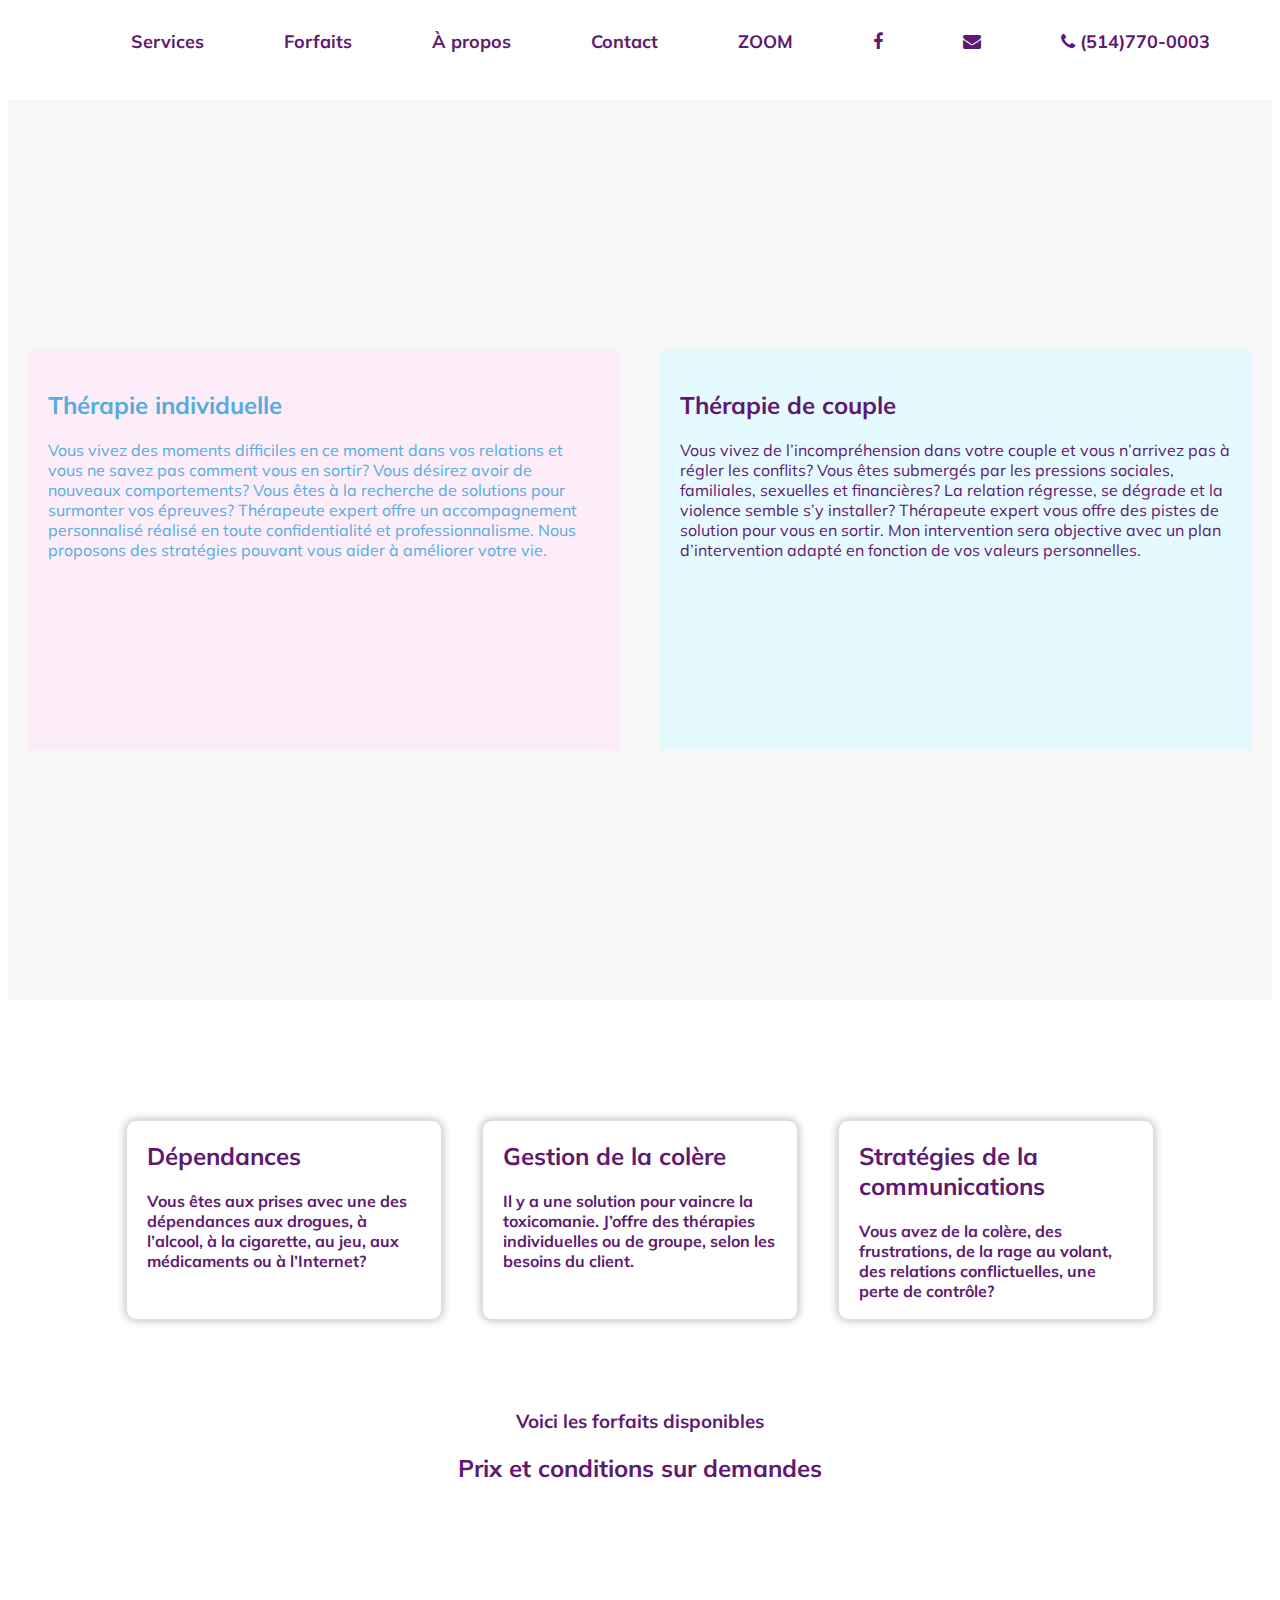
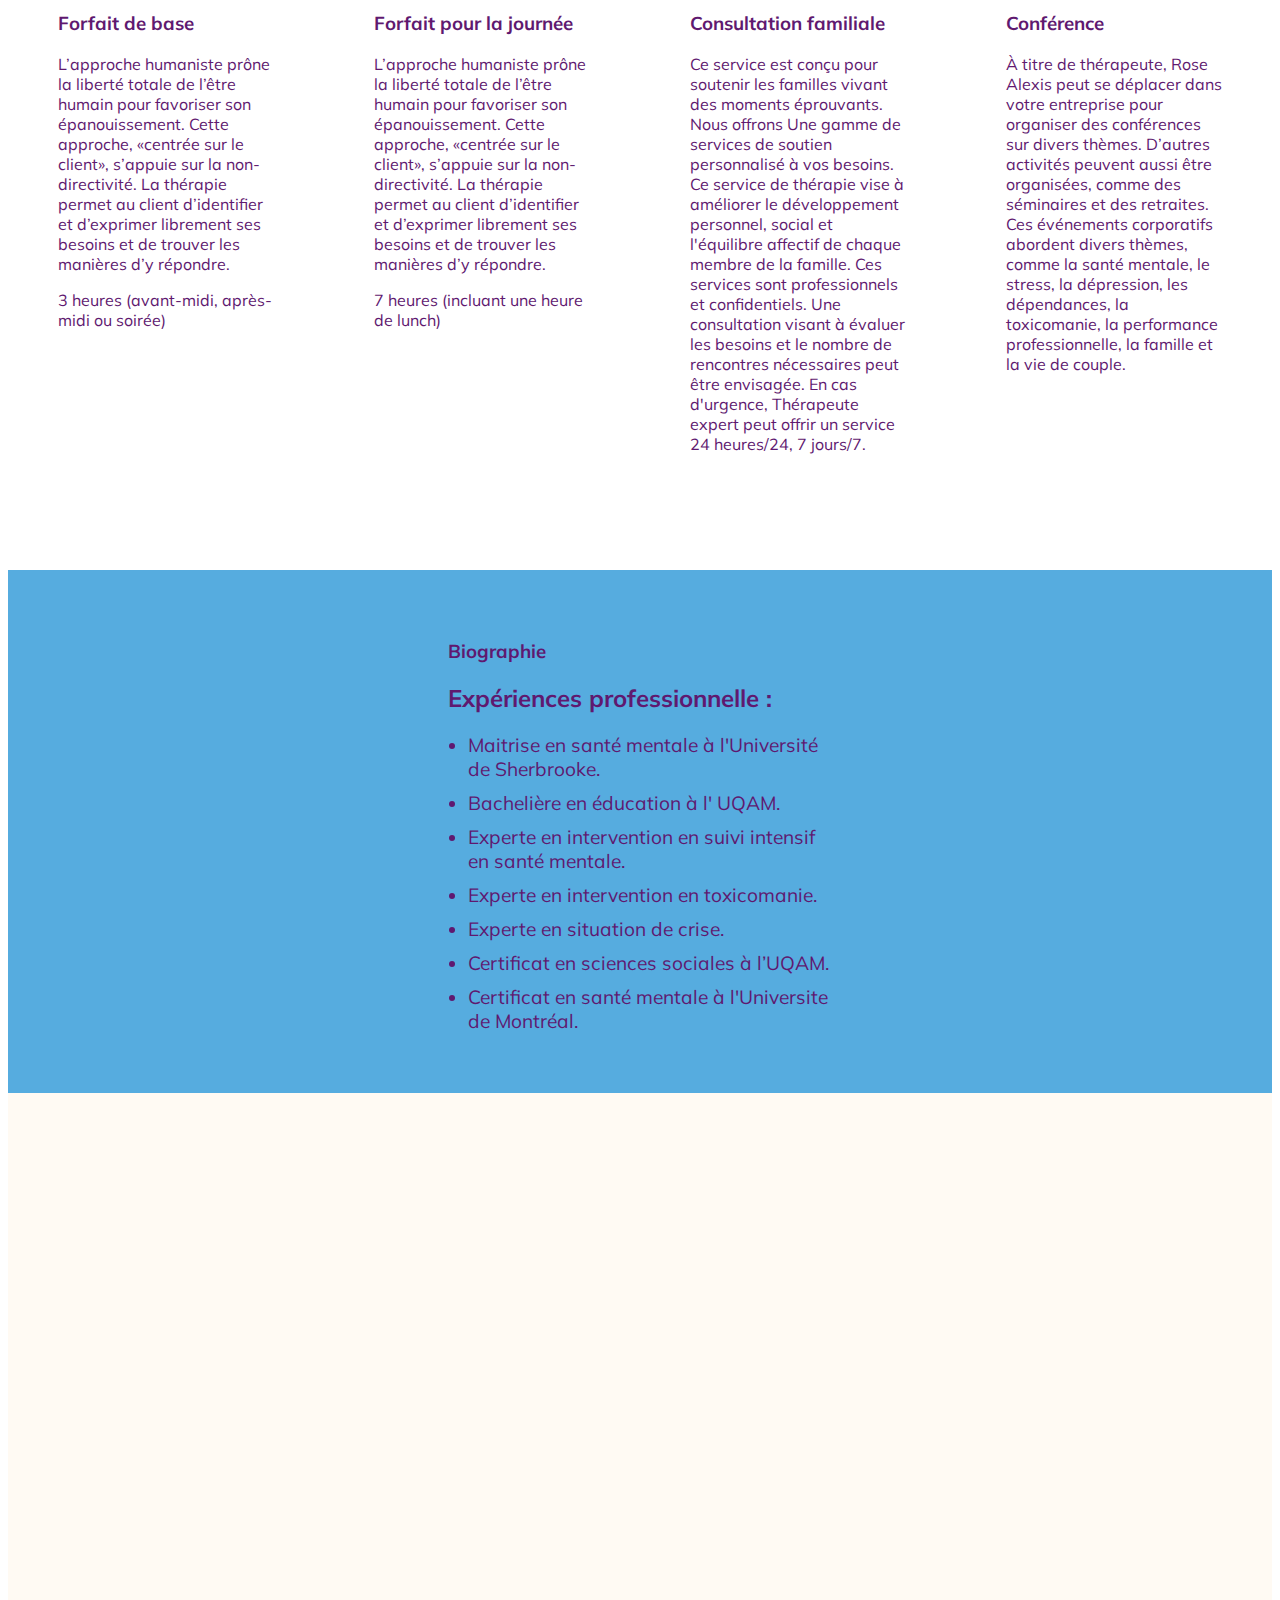
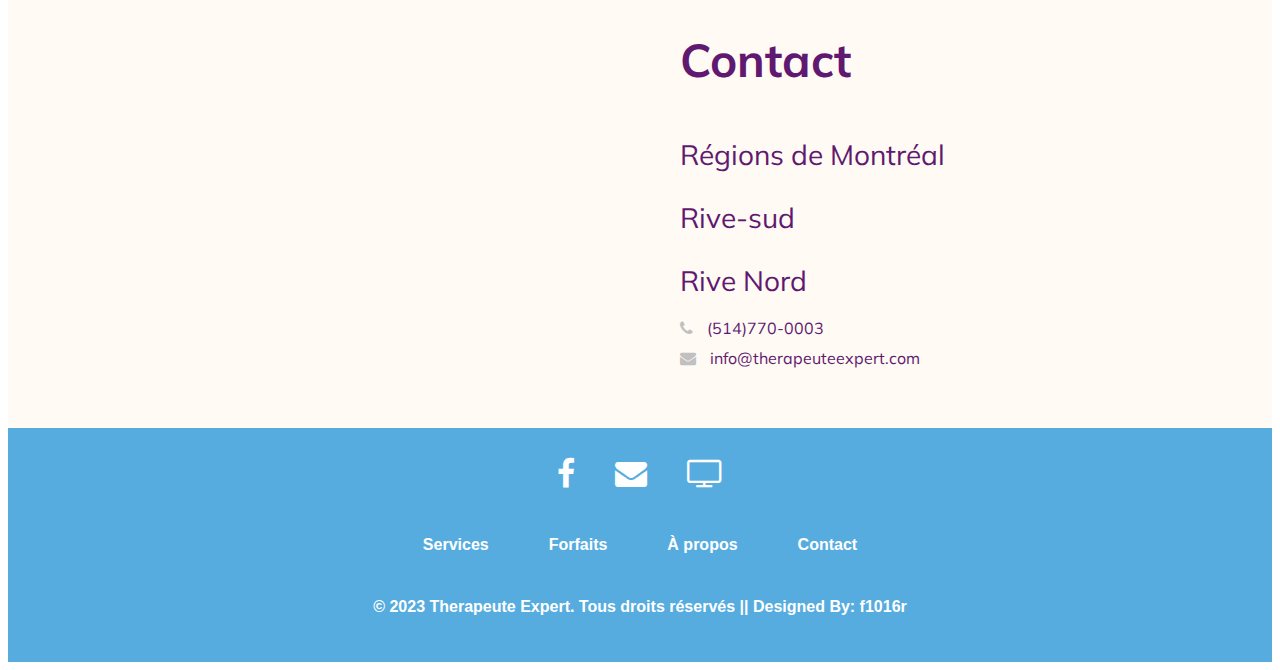
==== copie_theraexp/index.html @ 42db91df "Add files via upload" ====
<!DOCTYPE html>
<html lang="en">
<head>
    <meta charset="UTF-8">
    <meta http-equiv="X-UA-Compatible" content="IE=edge">
    <meta name="viewport" content="width=device-width, initial-scale=1.0">
    <link rel="stylesheet" href="/style.css">
    <link rel="stylesheet" href="/node.js">
    <link rel="stylesheet" href="https://cdnjs.cloudflare.com/ajax/libs/font-awesome/4.7.0/css/font-awesome.min.css">
    
    
</head>



<title>Therapeute Expert</title>
<link rel="icon" type="image/x-icon" href="/img/logooff.png">

<body>

  <header>
    <nav>
      <ul>
        <li id="logo"><img src="/img/TheBleu.png" alt="" height="100px"></li>
        <li><a href="#services">Services</a></li>
        <li><a href="#forfaits">Forfaits</a></li>
        <li><a href="#info">À propos</a></li>
        <li><a href="#contact-section">Contact</a></li>
        <li><a href="https://us06web.zoom.us/j/6681476163?pwd=cWVESGh1K3lEWk5OUVc5M2JSUjNuQT09" target="_blank">ZOOM</a></li>
        <li><a href="https://www.facebook.com/rose.alexis.587" target="_blank"><i class="fa fa-facebook"></i></a></li>
        <li><a href="mailto:info@therapeuteexpert.com"><i class="fa fa-envelope"></i></a></li>
        <li><a href="tel:514-770-0003"><i class="fa fa-phone"></i> (514)770-0003</a></li>
      </ul>
      <button id="hamburger">&#9776;</button>
    </nav>
  </header>
  

  <section id="services">
    <div class="container">
      <div class="box box1">
          <h2>Thérapie individuelle</h2>
          <p>Vous vivez des moments difficiles en ce moment dans vos relations et vous ne savez pas comment vous en sortir? Vous désirez avoir de nouveaux comportements? Vous êtes à la recherche de solutions pour surmonter vos épreuves? Thérapeute expert offre un accompagnement personnalisé réalisé en toute confidentialité et professionnalisme. Nous proposons des stratégies pouvant vous aider à améliorer votre vie.</p>    
      </div>
      <div class="box box2">
          <h2>Thérapie de couple</h2>
          <p>Vous vivez de l’incompréhension dans votre couple et vous n’arrivez pas à régler les conflits? Vous êtes submergés par les pressions sociales, familiales, sexuelles et financières? La relation régresse, se dégrade et la violence semble s’y installer? Thérapeute expert vous offre des pistes de solution pour vous en sortir. Mon intervention sera objective avec un plan d’intervention adapté en fonction de vos valeurs personnelles.</p>
      </div>
    </div>
    <div class="banner">
      <div class="boite boite1">
        <h2>Dépendances</h2>
        <p>Vous êtes aux prises avec une des dépendances aux drogues, à l’alcool, à la cigarette, au jeu, aux médicaments ou à l’Internet?</p>
      </div>
      <div class="boite boite2">
        <h2>Gestion de la colère</h2>
        <p>Il y a une solution pour vaincre la toxicomanie. J’offre des thérapies individuelles ou de groupe, selon les besoins du client.</p>
      </div>
      <div class="boite boite3">
        <h2>Stratégies de la communications</h2>
        <p>Vous avez de la colère, des frustrations, de la rage au volant, des relations conflictuelles, une perte de contrôle?</p>
      </div>
    </div>
  </section>
  
   
    <section id="forfaits">
      <h3>Voici les forfaits disponibles</h3>
      <h2>Prix et conditions sur demandes</h2>
      <div class="grid-container">
          <div class="grid-item">
              <h3>Forfait de base</h3>
              <p>L’approche humaniste prône la liberté totale de l’être humain pour favoriser son épanouissement. Cette approche, «centrée sur le client», s’appuie sur la non-directivité. La thérapie permet au client d’identifier et d’exprimer librement ses besoins et de trouver les manières d’y répondre.</p>
              <p>3 heures (avant-midi, après-midi ou soirée)</p>
          </div>
          <div class="grid-item">
              <h3>Forfait pour la journée</h3>
              <p>L’approche humaniste prône la liberté totale de l’être humain pour favoriser son épanouissement. Cette approche, «centrée sur le client», s’appuie sur la non-directivité. La thérapie permet au client d’identifier et d’exprimer librement ses besoins et de trouver les manières d’y répondre.</p>
              <p>7 heures (incluant une heure de lunch)</p>
          </div>
          <div class="grid-item">
            <h3>Consultation familiale</h3>
            Ce service est conçu pour soutenir les familles vivant des moments éprouvants. Nous offrons
            Une gamme de services de soutien personnalisé à vos besoins. Ce service de thérapie vise à
            améliorer le développement personnel, social et l'équilibre affectif de chaque membre de la
            famille. Ces services sont professionnels et confidentiels. Une consultation visant à évaluer les
            besoins et le nombre de rencontres nécessaires peut être envisagée. En cas d'urgence,
            Thérapeute expert peut offrir un service 24 heures/24, 7 jours/7.
            </p>
        </div>
        <div class="grid-item">
          <h3>Conférence</h3>
            À titre de thérapeute, Rose Alexis peut se déplacer dans votre entreprise pour organiser des
            conférences sur divers thèmes. D’autres activités peuvent aussi être organisées, comme des
            séminaires et des retraites. Ces événements corporatifs abordent divers thèmes, comme la
            santé mentale, le stress, la dépression, les dépendances, la toxicomanie, la performance
            professionnelle, la famille et la vie de couple.
          </p>
      </div>
      </div>
  </section>
  


  <section id="info">
    <div class="info-content">
      
      <img src="/img/photorose.jpg" alt="">
      <div class="text-content">
        <h3>Biographie</h3>
        <h2>Expériences professionnelle :</h2>
        <ul>
          <li>Maitrise en santé mentale à l'Université de Sherbrooke.</li>
          <li>Bachelière en éducation à l' UQAM.</li>
          <li>Experte en intervention en suivi intensif en santé mentale.</li>
          <li>Experte en intervention en toxicomanie.</li>
          <li>Experte en situation de crise.</li>
          <li>Certificat en sciences sociales à l’UQAM.</li>
          <li>Certificat en santé mentale à l'Universite de Montréal.</li>
        </ul>
        
      </div>
      <img src="/img/Logobleu.png" alt="">
    </div>
  </section>


  <section id="contact-section">
    <div class="contact-container">
      <div class="contact-form">
        <iframe height="812" title="Embedded Wufoo Form" allowtransparency="true" frameborder="0" scrolling="no" style="width:100%;border:none" sandbox="allow-popups-to-escape-sandbox allow-top-navigation allow-scripts allow-popups allow-forms allow-same-origin" src="https://therapeuteexpert.wufoo.com/embed/znwy1nv1pkhdw2/"><a href="https://therapeuteexpert.wufoo.com/forms/znwy1nv1pkhdw2/">Fill out my Wufoo form!</a></iframe>
      </div>
      <div class="map-section">
        <div class="map">
          <iframe src="https://www.google.com/maps/embed?pb=!1m18!1m12!1m3!1d178788.19615527376!2d-73.8766791450049!3d45.559064210405836!2m3!1f0!2f0!3f0!3m2!1i1024!2i768!4f13.1!3m3!1m2!1s0x4cc91a541c64b70d%3A0x654e3138211fefef!2zTW9udHLDqWFsLCBRQw!5e0!3m2!1sfr!2sca!4v1682355980009!5m2!1sfr!2sca" width="100%" height="100%" style="border:0;" allowfullscreen="" loading="lazy" referrerpolicy="no-referrer-when-downgrade"></iframe>
        </div>
        <div class="contact-info">
          <h2>Contact</h2>
          <ul>
            <p>Régions de Montréal</p>
            <p>Rive-sud</p>
            <p>Rive Nord</p>
            <li><i class="fa fa-phone"></i> (514)770-0003</li>
            <li><i class="fa fa-envelope"></i> info@therapeuteexpert.com</li>
          </ul>
        </div>
      </div>
    </div>
  </section>
  

  <footer>
    <div class="footer">
      <div class="row">
      <a href="https://www.facebook.com/rose.alexis.587" target="_blank"><i class="fa fa-facebook"></i></a>
      <a href="mailto:info@therapeuteexpert.com"><i class="fa fa-envelope"></i></a>
      <a href="https://us06web.zoom.us/j/6681476163?pwd=cWVESGh1K3lEWk5OUVc5M2JSUjNuQT09" target="_blank"><i class="fa fa-tv"></i></a>
      </div>
      <br>
      <br>
      <div class="row">
        <ul>
          <li><a href="#services">Services</a></li>
          <li><a href="#forfaits">Forfaits</a></li>
          <li><a href="#info">À propos</a></li>
          <li><a href="#contact-section">Contact</a></li>
        </ul>
      </div>
      <br>
      <p style="color: white;"> © 2023 Therapeute Expert.  Tous droits réservés || Designed By: f1016r </p>
  </footer>
</body>
</html>


<script>
  document.getElementById("hamburger").addEventListener("click", function() {
    var navList = document.querySelector("nav ul");
    navList.style.display = (navList.style.display === "flex") ? "none" : "flex";
  });
</script>
---- style.css ----
/* CSS pour le header */

@import url('https://fonts.googleapis.com/css?family=Muli&display=swap');

body{
  font-family: 'Muli', sans-serif;
  --color1: rgb(95, 25, 112);
  --color2: rgb(86, 172, 223);
}



  header {
    background-color: white;
    position: fixed;
    top: 0;
    left: 0;
    width: 100%;
    padding: 10px;
    display: flex;
    justify-content: center;
  }



  nav ul {
    display: flex;
    justify-content: flex-start;
    list-style: none;
    padding: 10px;
    margin: 10px;
  }

  nav li {
    margin: 0 30px;
  }

  nav a {
    color: var(--color1);
    font-size: large;
    font-weight: bold;
    text-decoration: none;
    padding: 10px;
  }

  nav li a:hover {
    text-decoration: overline;
    color: var(--color2);
  }

  #hamburger {
    display: none;
    background-color: transparent;
    border: none;
    color: #fff;
    font-size: 20px;
    cursor: pointer;
  }

  @media only screen and (max-width: 768px) {
    nav ul {
      display: none;
      flex-direction: column;
      align-items: center;
      position: absolute;
      top: 100%;
      left: 0;
      width: 100%;
      background-color: var(--color2);
      padding: 10px;
      margin: 0;
      z-index: 1;
    }

    nav li {
      margin: 10px 0;
      flex-basis: auto;
    }

    nav a {
      font-size: small;
      padding: 5px;
    }

    #hamburger {
      display: block;
    }
  }
  /* CSS pour les sections */

/* Styles pour la section Services*/

#services {
  color: var(--color1);
  text-align: center;
}

* {
  box-sizing: border-box;
}


.container {
  margin-top: 100px;
  background-image: url(/img/ocean.jpg);
  background-size: cover;
  background-position: center;
  background-repeat: no-repeat;
  display: flex;
  justify-content: center;
  align-items: center;
  width: 100%;
  height: 100vh;
  background-color: #f7f7f7;
}

.box {
  border-radius: 5px;
  width: 600px;
  height: 400px;
  padding: 20px;
  margin: 0 20px;
  background-color: rgba(255, 255, 255, 1);
  text-align: left;
  overflow: hidden;
}

.box1 {
  color: var(--color2);
  background-color: rgba(252, 235, 248, 0.9);
}

.box2 {
  background-color: rgba(225, 249, 255, 0.9);
}

.box:hover {
  transform: scale(1.4);
  overflow: hidden;
}

.banner {
  margin-top: 100px;
  display: flex;
  flex-wrap: wrap;
  justify-content: center;
  align-items: center;
}


.boite {
  color: var(--color1);
  width: 25%;
  height: 200px;
  margin: 20px;
  padding: 20px;
  background-color: white;
  border: 1px solid #ddd;
  border-radius: 10px;
  box-shadow: 0 0 10px rgba(0, 0, 0, 0.3);
  text-align: center;
  overflow: hidden;
  background-size: cover;
  background-position: center;
}

.boite1 {
  background-image: url(/img/dep1.png)
}

.boite2 {
  background-image: url(/img/dispute1.png);
}

.boite3 {
  background-image: url(/img/talking1.png);
}

.boite h2 {
  text-align: left;
  margin-top: 0;
}

.boite p {
  font-weight: bold;
  text-align: left;
  margin-bottom: 0;
}

@media screen and (max-width: 768px) {
  .container {
    height: auto;
    padding: 30px 20px;
    display: block;
  }
  
  .box {
    width: 100%;
    margin: 20px 0;
  }
  
  .banner {
    flex-wrap: wrap;
  }
  
  .boite {
    width: 100%;
    margin: 20px 0;
  }
}



/* Style de la section des Forfaits */

#forfaits {
  color: var(--color1);
  text-align: center;
  background-color: #fff;
  background-size: cover;
  padding: 50px 0;      
}
    
.grid-container {
  display: grid;
  grid-template-columns: repeat(auto-fit, minmax(250px, 1fr));
  margin-top: 60px;
}
    

.grid-item {
  text-align: left;
  padding: 50px;
}

@media screen and (max-width: 768px) {
.grid-container {
  grid-template-columns: repeat(auto-fit, minmax(200px, 1fr));
  grid-gap: 30px;
}
    
.grid-item {
  padding: 30px;
}
}
    

/* Styles pour la section Info*/
section#info {
  background-color: var(--color2);
  padding: 50px 10px;
}

.info-content {
  display: flex;
  flex-direction: column;
  align-items: center;
  justify-content: center;
}

.info-content img {
  width: 100%;
  max-width: 400px;
  margin-bottom: 30px;
}

.text-content {
  color: var(--color1);
  text-align: center;
  margin-top: 30px;
}

.text-content h2 {
  font-size: 1.5rem;
  margin-top: 20px;
}

.text-content ul {
  list-style: disc;
  margin: 20px 0 0 20px;
  padding: 0;
}

.text-content ul li {
  font-size: 1.2rem;
  margin-bottom: 10px;
}

@media only screen and (min-width: 768px) {
  .info-content {
    flex-direction: row;
    align-items: flex-start;
    justify-content: center;
  }

  .info-content img {
    margin-right: 30px;
    margin-bottom: 0;
  }

  .text-content {
    margin-top: 0;
    text-align: left;
  }
}

  /* Style de la section des Contact */

/* Contact Section */

#contact-section {
  color: var(--color1);
  display: flex;
  flex-direction: column;
  justify-content: center;
  align-items: center;
  background-color: rgb(255, 250, 243);
  padding: 50px;
}

.contact-container {
  display: flex;
  flex-direction: column;
  justify-content: center;
  align-items: center;
  max-width: 1200px;
  width: 100%;
}



.contact-info {
  margin-left: 40px;
  display: flex;
  flex-direction: column;
  justify-content: center;
  max-width: 500px;
  width: 100%;
}

.contact-info h2 {
  font-size: 46px;
  margin-bottom: 20px;
}

.contact-info p {
  font-size: 28px;
  margin-bottom: 20px;
}

.contact-info ul {
  list-style-type: none;
  padding: 0;
  margin: 0;
}

.contact-info li {
  font-size: 16px;
  margin-bottom: 10px;
}

.contact-info i {
  margin-right: 10px;
  color: #c0c0c0;
}

.map {
  max-width: 600px;
  width: 100%;
  height: 450px;
}

@media only screen and (min-width: 768px) {
  .contact-container {
    flex-direction: row;
    justify-content: space-between;
    align-items: flex-start;
  }

  .contact-container > div {
    flex-basis: 50%;
  }

  .contact-info {
    margin-bottom: 0;
  }

  .map {
    margin-left: 50px;
  }
}

@media only screen and (max-width: 767px) {
  .contact-container {
    flex-direction: column;
  }

  .contact-container > div {
    flex-basis: 100%;
  }

  .map {
    margin-top: 50px;
  }
}

/* Style pour le footer */

.footer {
  background: var(--color2);
  padding: 30px 0px;
  font-family: Arial, sans-serif;
  text-align: center;
  font-weight: bold;
}

.footer .row {
  display: flex;
  flex-wrap: wrap;
  justify-content: center;
  align-items: center;
  color: #fff;
  font-size: medium;
}

.footer .row a {
  text-decoration: none;
  color: #fff;
  transition: 0.5s;
  margin: 0px 20px;
}

.footer .row a:hover {
  color: var(--color1);
}

.footer .row ul {
  display: flex;
  justify-content: center;
  flex-wrap: wrap;
  width: 100%;
  margin: 0px;
  padding: 0px;
}

.footer .row ul li {
  margin: 10px;
  list-style: none;
}

.footer .row a i {
  font-size: 2em;
  margin: 0% 1%;
}

@media (max-width: 768px) {
  .footer .row {
    flex-direction: column;
  }
  .footer .row ul {
    margin-top: 20px;
  }
  .footer .row ul li {
    margin: 0px;
  }
}
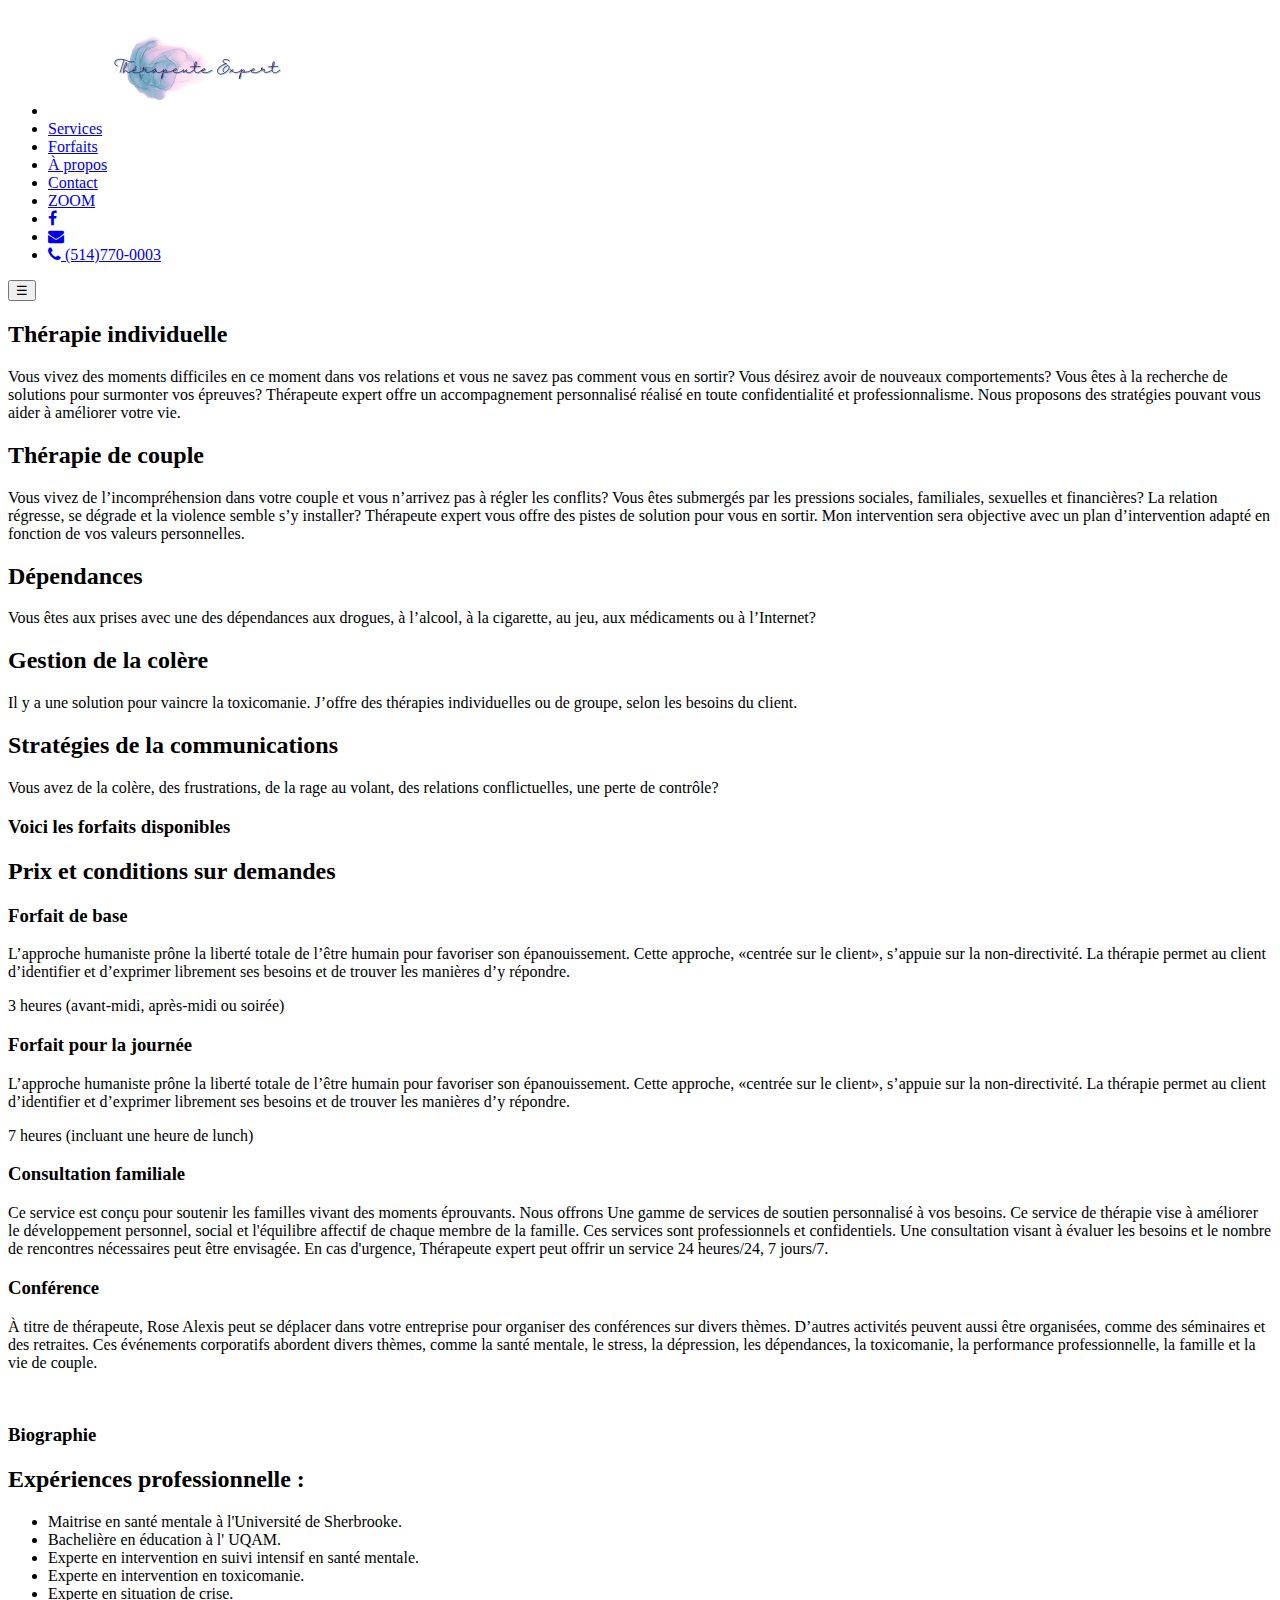
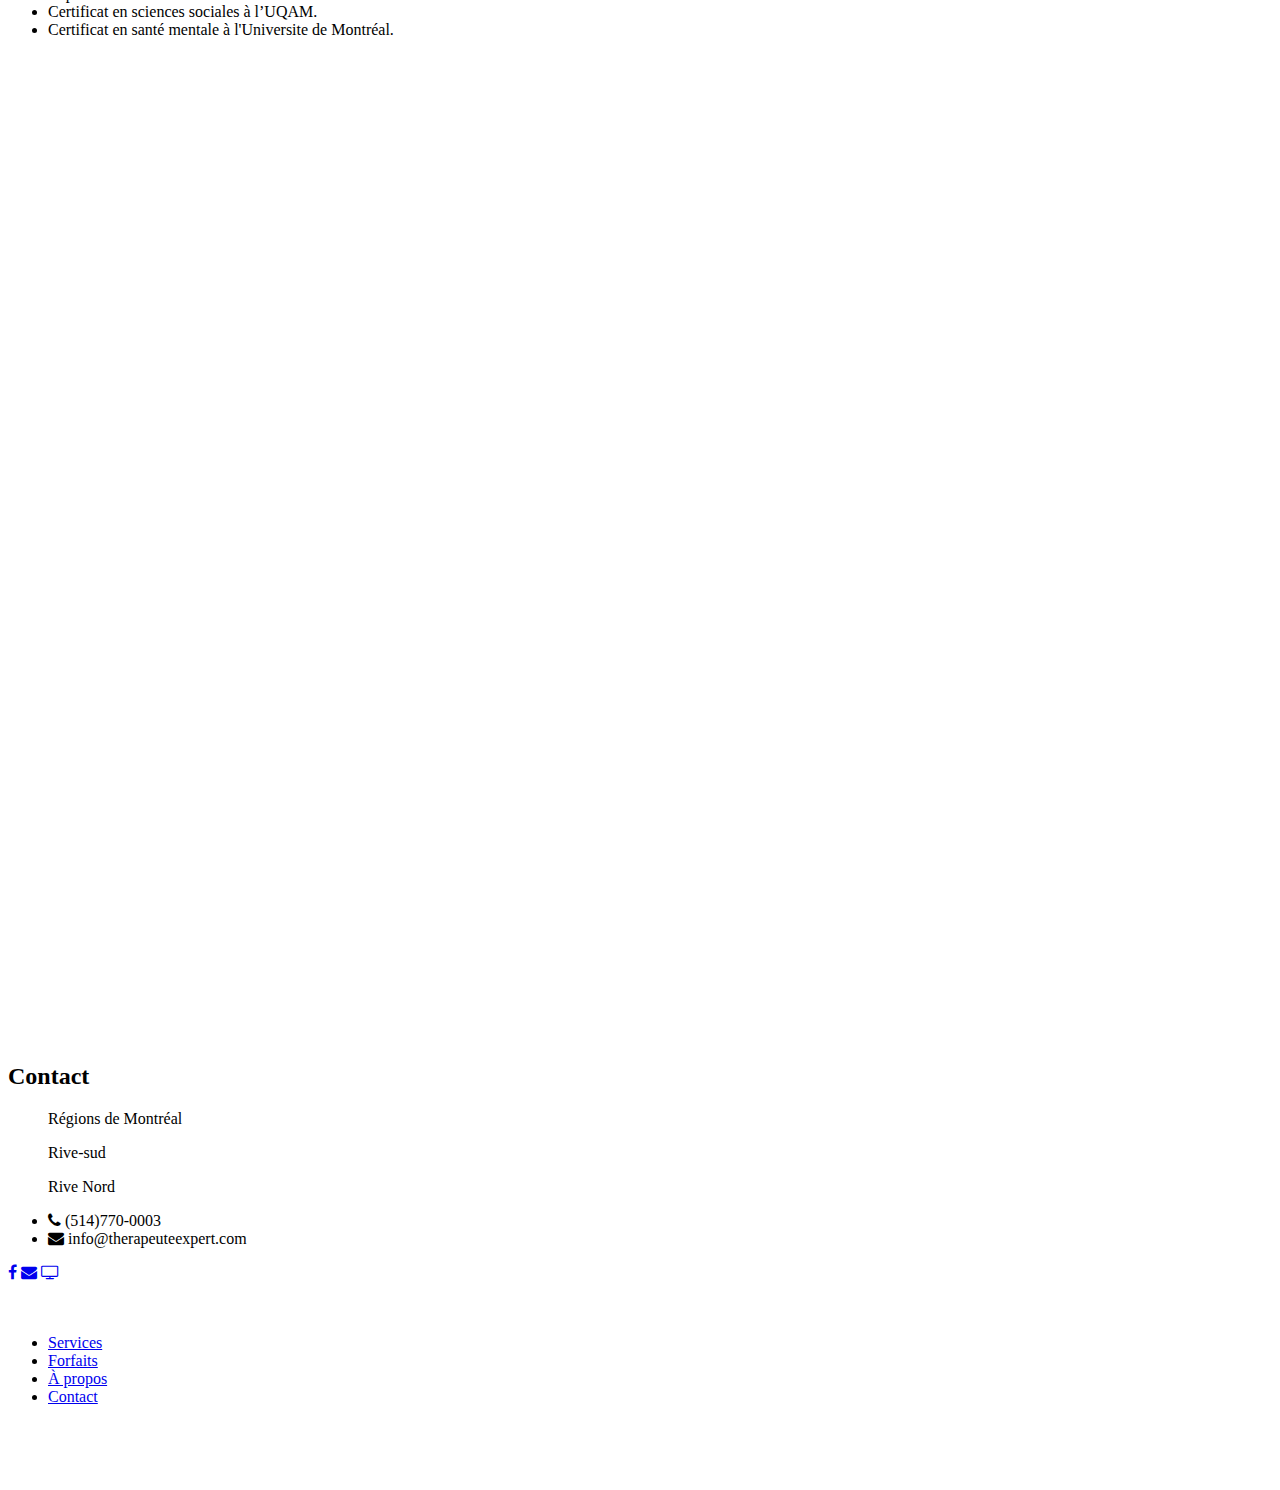
==== commit a24c3a27: "Add files via upload" ====
--- a/copie_theraexp/index.html
+++ b/copie_theraexp/index.html
@@ -14,14 +14,14 @@
 
 
 <title>Therapeute Expert</title>
-<link rel="icon" type="image/x-icon" href="/img/logooff.png">
+<link rel="icon" type="image/x-icon" href="img/logooff.png">
 
 <body>
 
   <header>
     <nav>
       <ul>
-        <li id="logo"><img src="/img/TheBleu.png" alt="" height="100px"></li>
+        <li id="logo"><img src="img/TheBleu.png" alt="" height="100px"></li>
         <li><a href="#services">Services</a></li>
         <li><a href="#forfaits">Forfaits</a></li>
         <li><a href="#info">À propos</a></li>
